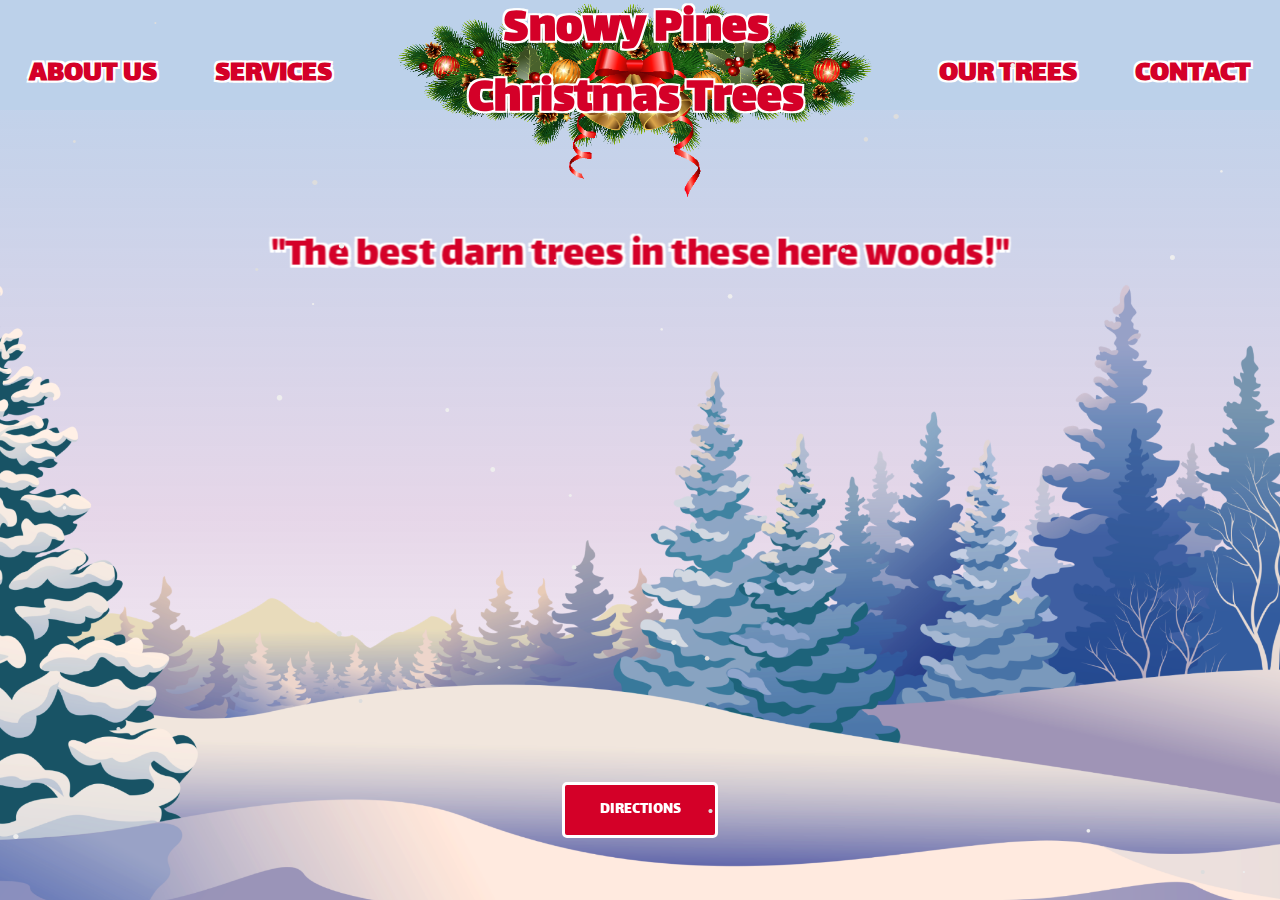
==== index.html @ d1a084b5 "Add files via upload" ====
<!doctype html>
<html class="no-js" lang="">

<head>
  <meta charset="utf-8">
  <title></title>
  <meta name="description" content="">
  <meta name="viewport" content="width=device-width, initial-scale=1">

  <meta property="og:title" content="">
  <meta property="og:type" content="">
  <meta property="og:url" content="">
  <meta property="og:image" content="">

  <link rel="manifest" href="site.webmanifest">
  <link rel="apple-touch-icon" href="icon.png">
  <!-- Place favicon.ico in the root directory -->

  <link rel="stylesheet" href="css/normalize.css">
  <link rel="stylesheet" href="css/main.css">
  <link rel="stylesheet" href="css/SnowyPinesPack.css">
  <link rel="stylesheet" href="css/slideshow.css">
  <link rel="stylesheet" href="css/index.css">

  <link rel="preconnect" href="https://fonts.googleapis.com">
  <link rel="preconnect" href="https://fonts.gstatic.com" crossorigin>
  <link href="https://fonts.googleapis.com/css2?family=Lalezar&display=swap" rel="stylesheet">

  <meta name="theme-color" content="#fafafa">
</head>

<body>

  <!-- Add your site or application content here -->
  <nav class="navbar">
    <ul>
      <li><a href="#about" class="nav-link">ABOUT US</a></li>
      <li><a href="services.html" class="nav-link">SERVICES</a></li>
      <li class="logo-li">
        <img src="img/wreath.png" alt="" class="logo-img">
        <div class="main-logo-font">
          <a href="#wrapper" id="home-link">
            <p>Snowy Pines</p>
            <p>Christmas Trees</p>
          </a>
        </div>
      </li>
      <li><a href="our-trees.html" class="nav-link">OUR TREES</a></li>
      <li><a href="#contact" class="nav-link">CONTACT</a></li>

    </ul>
  </nav>

  <div class="hamburger">
    <div class="bar1" id="top-bar"></div>
    <div class="bar2" id="middle-bar"></div>
    <div class="bar3" id="bottom-bar"></div>
  </div>

  <div class="overlay" id="overlay">
    <div class="menu">
      <ul>
        <li><a href="#about">About</a></li>
        <li><a href="services.html">Services</a></li>
        <li><a href="our-trees.html">Our Trees</a></li>
        <li><a href="#contact">Contact</a></li>
      </ul>
    </div>
  </div>



  <div class="wrapper">

    <section class="landing" id="wrapper">
      <p class="slogan">"The best darn trees in these here woods!"</p>
      <div class = "landing-wrapper">
        <a href="https://www.google.com/maps/place/Snowy+Pines+Christmas+Trees/@33.7537903,-118.109161,17z/data=!3m1!4b1!4m6!3m5!1s0x80dd2fde0b01b111:0x5b769ed20d5f67c!8m2!3d33.7537859!4d-118.1065861!16s%2Fg%2F11f_yydw5l?entry=ttu" class="direction-link" target="_blank"> <p>DIRECTIONS</p></a>
        <img src="img/background.png" class="landing-background" alt="">
      </div>
    </section>
    <section class="about" id="about">
      <div class="about-divider"></div>

      <h2 class="about-header">About Us</h2>
      <p class="about-description">With over five decades of serving Long Beach, we provide a diverse selection of ethically sourced Christmas trees for your holiday delight. Our mission is to bring beautiful Christmas trees from the forest to your home.</p>

      <div class="about-container">
        <h2 class="gallery-title">Gallery</h2>

        <div class="carousel" data-carousel>
          <button class="carousel-button prev" data-carousel-button="prev">&#8678;</button>
          <button class="carousel-button next" data-carousel-button="next">&#8680;</button>
          <ul data-slides>
            <li class="slide" data-active>
              <img src="img/people.jpeg" alt="image of customers entering snowy pines">
            </li>
            <li class="slide">
              <img src="img/flock.jpg" alt="image of flocked trees">
            </li>
            <li class="slide">
              <img src="img/transaction.jpg" alt="image of a customer shopping">
            </li>
            <li class="slide">
              <img src="img/trees1.jpg" alt="image of trees">
            </li>
            <li class="slide">
              <img src="img/snowman.jpg" alt="image of snowman made of wood">
            </li>
            <li class="slide">
              <img src="img/trees-tied.jpg" alt="image of many tied up trees">
            </li>
            <li class="slide">
              <img src="img/more-trees.jpg" alt="image of trees">
            </li>
          </ul>
        </div>


        <div class="card-grid">
          <div class="card float">
            <h3 class="card-header">Family Operated</h3>
            <p class="card-content">For 50 years, our family has been honored to be part of Southern California's holiday celebrations. As we mark this milestone, join us in choosing a tree that captures the enduring spirit and quality we've offered for generations.</p>
          </div>
          <div class="card float">
            <h3 class="card-header">Ethically Sourced</h3>
            <p class="card-content">Join us in celebrating the holidays sustainably. Our Christmas tree lot is committed to environmental responsibility, planting two new trees for every one harvested</p>
          </div>
          <div class="card float">
            <h3 class="card-header">Our Trees</h3>
            <p class="card-content">We pride ourselves in ensuring your tree’s freshness from farm to home. Unlike competitors, our Christmas trees are placed in a UV protectant tent, showered on schedule by a charcoal filtered sprinkler system. We keep our trees from burning in the sun and from molding in the tent — meaning for a longer lasting, fresher tree.</p>
            <a href="our-trees.html" class="card-link">
              <p>Learn more about our trees!</p>
            </a>
          </div>
          <div class="card float">
            <h3 class="card-header">Other Products</h3>
            <p class="card-content">Discover a world of holiday charm with our other products! — from wreaths to playful snowmen and reindeers. Each piece, crafted from real materials cut from the very trees on our lot! They will perfectly complement our signature trees, creating a festive symphony in your home.</p>
            <a href="other-products.html" class="card-link">
              <p>Check out our other products!</p>
            </a>
          </div>
        </div>

        <hr>

        <div class="hours">
          <h3>Operating Hours</h3>
          <p>Monday-Sunday</p>
          <p class="time" id="contact">10:00AM - 9:00PM</p>
          <img src="img/santa.png" class="santa" alt="" id="santa">
        </div>

      </div>




<!--      <?php-->
<!--        if(!empty($_POST["send"])) {-->
<!--          $userName = $_POST["user_name"];-->
<!--          $userEmail = $_POST["user_email"];-->
<!--          $userMessage = $_POST["message"];-->
<!--          $toEmail = "admin@paspumpkinpatch.com";-->

<!--          $mailHeaders = "Name: " . $userName .-->
<!--          "\r\n Email: ". $userEmail  .-->
<!--          "\r\n Phone: ". $userPhone  .-->
<!--          "\r\n Message: " . $userMessage . "\r\n";-->

<!--          if(mail($toEmail, $userName, $mailHeaders)) {-->
<!--              $message = "Your message was received successfully.";-->
<!--          }-->
<!--        }-->
<!--      ?>-->


      <div class="contact-container float">
        <h3>Contact Us</h3>
        <p>We'd love to hear from you!</p>

        <form id="contact-form" onsubmit="submitForm(); return false;">
          <label for="user_name">Subject</label>
          <input type="text"
          id ="user_name"
          name = "subject"
          placeholder="Subject"
          required
          >

          <label for="user_email">Email</label>
          <input type="email"
          id="user_email"
          name="email"
          placeholder="example@gmail.com"
          required
          >

          <label for="message">Message</label>
          <textarea
                 name="body"
                 id="message"
                 placeholder="Your message here"
                 required
          ></textarea>

          <input type="submit" name="send" value="Send" class="submit-btn">

        </form>
      </div>

      <footer>
        <img src="img/floor-snow.png" alt="footer-snow" class="floor-snow">
        <div class="footer-content">
          <div class="footer-info">
            <div class="footer-card">
              <h4>Address</h4>
              <p>6701 CA-1,</p>
              <p>Long Beach, CA 90803</p>
            </div>
            <div class="footer-card">
              <h4>Contact</h4>
              <p>(562) 912 - 0781</p>
            </div>
            <div class="footer-card">
              <h4>Hours</h4>
              <p class="footer-days"></p>
              <p>10:00AM-9:00PM</p>
            </div>
          </div>
          <div class="copyright">
            <hr>
            <p>© Copyright 2023 Snowy Pines Christmas Trees</p>
            <p class="designed">Designed and Created by Jake Leue</p>
          </div>
        </div>

      </footer>
    </section>

  </div>


  <script src="js/snow.js"></script>
  <script src="js/vendor/modernizr-3.11.2.min.js"></script>
  <script src="js/plugins.js"></script>
  <script src="js/main.js"></script>

  <!-- Google Analytics: change UA-XXXXX-Y to be your site's ID. -->
  <script>
    window.ga = function () { ga.q.push(arguments) }; ga.q = []; ga.l = +new Date;
    ga('create', 'UA-XXXXX-Y', 'auto'); ga('set', 'anonymizeIp', true); ga('set', 'transport', 'beacon'); ga('send', 'pageview')
  </script>
  <script src="https://www.google-analytics.com/analytics.js" async></script>
</body>

</html>
---- css/main.css ----
/*! HTML5 Boilerplate v8.0.0 | MIT License | https://html5boilerplate.com/ */

/* main.css 2.1.0 | MIT License | https://github.com/h5bp/main.css#readme */
/*
 * What follows is the result of much research on cross-browser styling.
 * Credit left inline and big thanks to Nicolas Gallagher, Jonathan Neal,
 * Kroc Camen, and the H5BP dev community and team.
 */

/* ==========================================================================
   Base styles: opinionated defaults
   ========================================================================== */

html {
  color: #222;
  font-size: 1em;
  line-height: 1.4;
}

/*
 * Remove text-shadow in selection highlight:
 * https://twitter.com/miketaylr/status/12228805301
 *
 * Vendor-prefixed and regular ::selection selectors cannot be combined:
 * https://stackoverflow.com/a/16982510/7133471
 *
 * Customize the background color to match your design.
 */

::-moz-selection {
  background: #b3d4fc;
  text-shadow: none;
}

::selection {
  background: #b3d4fc;
  text-shadow: none;
}

/*
 * A better looking default horizontal rule
 */

hr {
  display: block;
  height: 1px;
  border: 0;
  border-top: 1px solid #ccc;
  margin: 1em 0;
  padding: 0;
}

/*
 * Remove the gap between audio, canvas, iframes,
 * images, videos and the bottom of their containers:
 * https://github.com/h5bp/html5-boilerplate/issues/440
 */

audio,
canvas,
iframe,
img,
svg,
video {
  vertical-align: middle;
}

/*
 * Remove default fieldset styles.
 */

fieldset {
  border: 0;
  margin: 0;
  padding: 0;
}

/*
 * Allow only vertical resizing of textareas.
 */

textarea {
  resize: vertical;
}

/* ==========================================================================
   Author's custom styles
   ========================================================================== */

/* ==========================================================================
   Helper classes
   ========================================================================== */

/*
 * Hide visually and from screen readers
 */

.hidden,
[hidden] {
  display: none !important;
}

/*
 * Hide only visually, but have it available for screen readers:
 * https://snook.ca/archives/html_and_css/hiding-content-for-accessibility
 *
 * 1. For long content, line feeds are not interpreted as spaces and small width
 *    causes content to wrap 1 word per line:
 *    https://medium.com/@jessebeach/beware-smushed-off-screen-accessible-text-5952a4c2cbfe
 */

.sr-only {
  border: 0;
  clip: rect(0, 0, 0, 0);
  height: 1px;
  margin: -1px;
  overflow: hidden;
  padding: 0;
  position: absolute;
  white-space: nowrap;
  width: 1px;
  /* 1 */
}

/*
 * Extends the .sr-only class to allow the element
 * to be focusable when navigated to via the keyboard:
 * https://www.drupal.org/node/897638
 */

.sr-only.focusable:active,
.sr-only.focusable:focus {
  clip: auto;
  height: auto;
  margin: 0;
  overflow: visible;
  position: static;
  white-space: inherit;
  width: auto;
}

/*
 * Hide visually and from screen readers, but maintain layout
 */

.invisible {
  visibility: hidden;
}

/*
 * Clearfix: contain floats
 *
 * For modern browsers
 * 1. The space content is one way to avoid an Opera bug when the
 *    `contenteditable` attribute is included anywhere else in the document.
 *    Otherwise it causes space to appear at the top and bottom of elements
 *    that receive the `clearfix` class.
 * 2. The use of `table` rather than `block` is only necessary if using
 *    `:before` to contain the top-margins of child elements.
 */

.clearfix::before,
.clearfix::after {
  content: " ";
  display: table;
}

.clearfix::after {
  clear: both;
}

/* ==========================================================================
   EXAMPLE Media Queries for Responsive Design.
   These examples override the primary ('mobile first') styles.
   Modify as content requires.
   ========================================================================== */

@media only screen and (min-width: 35em) {
  /* Style adjustments for viewports that meet the condition */
}

@media print,
  (-webkit-min-device-pixel-ratio: 1.25),
  (min-resolution: 1.25dppx),
  (min-resolution: 120dpi) {
  /* Style adjustments for high resolution devices */
}

/* ==========================================================================
   Print styles.
   Inlined to avoid the additional HTTP request:
   https://www.phpied.com/delay-loading-your-print-css/
   ========================================================================== */

@media print {
  *,
  *::before,
  *::after {
    background: #fff !important;
    color: #000 !important;
    /* Black prints faster */
    box-shadow: none !important;
    text-shadow: none !important;
  }

  a,
  a:visited {
    text-decoration: underline;
  }

  a[href]::after {
    content: " (" attr(href) ")";
  }

  abbr[title]::after {
    content: " (" attr(title) ")";
  }

  /*
   * Don't show links that are fragment identifiers,
   * or use the `javascript:` pseudo protocol
   */
  a[href^="#"]::after,
  a[href^="javascript:"]::after {
    content: "";
  }

  pre {
    white-space: pre-wrap !important;
  }

  pre,
  blockquote {
    border: 1px solid #999;
    page-break-inside: avoid;
  }

  /*
   * Printing Tables:
   * https://web.archive.org/web/20180815150934/http://css-discuss.incutio.com/wiki/Printing_Tables
   */
  thead {
    display: table-header-group;
  }

  tr,
  img {
    page-break-inside: avoid;
  }

  p,
  h2,
  h3 {
    orphans: 3;
    widows: 3;
  }

  h2,
  h3 {
    page-break-after: avoid;
  }
}
---- css/SnowyPinesPack.css ----
/**
 * @license
 * MyFonts Webfont Build ID 3867246, 2020-12-16T11:57:38-0500
 * 
 * The fonts listed in this notice are subject to the End User License
 * Agreement(s) entered into by the website owner. All other parties are 
 * explicitly restricted from using the Licensed Webfonts(s).
 * 
 * You may obtain a valid license at the URLs below.
 * 
 * Webfont: Snow Freeze Sparkle by Putracetol
 * URL: https://www.myfonts.com/collections/snow-freeze-font-putracetol
 * Copyright: Copyright © 2023 Monotype Imaging Inc. All rights reserved.
 *
 * Webfont: Snow Freeze Snow by Putracetol
 * URL: https://www.myfonts.com/collections/snow-freeze-font-putracetol
 * Copyright: Copyright © 2023 Monotype Imaging Inc. All rights reserved.
 *
 * Webfont: Snow Freeze Frozen Ice by Putracetol
 * URL: https://www.myfonts.com/collections/snow-freeze-font-putracetol
 * Copyright: Copyright © 2023 Monotype Imaging Inc. All rights reserved.
 *
 * Webfont: Snow Freeze Snowman by Putracetol
 * URL: https://www.myfonts.com/collections/snow-freeze-font-putracetol
 * Copyright: Copyright © 2023 Monotype Imaging Inc. All rights reserved.
 *
 * Webfont: Snow Freeze Snow Pile by Putracetol
 * URL: https://www.myfonts.com/collections/snow-freeze-font-putracetol
 * Copyright: Copyright © 2023 Monotype Imaging Inc. All rights reserved.
 *
 * Webfont: Snow Freeze Melt Ice by Putracetol
 * URL: https://www.myfonts.com/collections/snow-freeze-font-putracetol
 * Copyright: Copyright © 2023 Monotype Imaging Inc. All rights reserved.
 *
 * Webfont: Snow Freeze Hat by Putracetol
 * URL: https://www.myfonts.com/collections/snow-freeze-font-putracetol
 * Copyright: Copyright © 2023 Monotype Imaging Inc. All rights reserved.
 *
 * Webfont: Snow Freeze Regular by Putracetol
 * URL: https://www.myfonts.com/collections/snow-freeze-font-putracetol
 * Copyright: Copyright © 2023 Monotype Imaging Inc. All rights reserved.
 * 
 * © 2023 MyFonts Inc. */


  
@font-face {
  font-family: "SnowFreezeSnow";
  src: url('webFonts/SnowFreezeSnow/font.woff2') format('woff2'), url('webFonts/SnowFreezeSnow/font.woff') format('woff');
}
@font-face {
  font-family: "SnowFreezeSnowPile";
  src: url('webFonts/SnowFreezeSnowPile/font.woff2') format('woff2'), url('webFonts/SnowFreezeSnowPile/font.woff') format('woff');
}
@font-face {
  font-family: "SnowFreezeSnowman";
  src: url('webFonts/SnowFreezeSnowman/font.woff2') format('woff2'), url('webFonts/SnowFreezeSnowman/font.woff') format('woff');
}
@font-face {
  font-family: "SnowFreezeMeltIce";
  src: url('webFonts/SnowFreezeMeltIce/font.woff2') format('woff2'), url('webFonts/SnowFreezeMeltIce/font.woff') format('woff');
}
@font-face {
  font-family: "SnowFreezeFrozenIce";
  src: url('webFonts/SnowFreezeFrozenIce/font.woff2') format('woff2'), url('webFonts/SnowFreezeFrozenIce/font.woff') format('woff');
}
@font-face {
  font-family: "SnowFreezeSparkle";
  src: url('webFonts/SnowFreezeSparkle/font.woff2') format('woff2'), url('webFonts/SnowFreezeSparkle/font.woff') format('woff');
}
@font-face {
  font-family: "SnowFreezeRegular";
  src: url('webFonts/SnowFreezeRegular/font.woff2') format('woff2'), url('webFonts/SnowFreezeRegular/font.woff') format('woff');
}
@font-face {
  font-family: "SnowFreezeHat";
  src: url('webFonts/SnowFreezeHat/font.woff2') format('woff2'), url('webFonts/SnowFreezeHat/font.woff') format('woff');
}
---- css/slideshow.css ----
.carousel {
  width: 90%;
  height: 500px;
  position: relative;
  margin: 0 auto;
  top: 30px;
  max-width: 1000px;
}

.carousel > ul {
  margin: 0;
  padding: 0;
  list-style: none;
}

.slide {
  position: absolute;
  inset: 0;
  opacity: 0;
  transition: 200ms opacity ease-in-out;
  transition-delay: 200ms;
}

.slide > img {
  display: block;
  width: 100%;
  height: 100%;
  object-fit: cover;
  object-position: 50% 40%;
  border-radius: 40px;


}

.slide[data-active] {
  opacity: 1;
  z-index: 1;
  transition-delay: 0ms;
}

.carousel-button {
  position: absolute;
  z-index: 2;
  background: none;
  font-size: 2rem;
  top: 50%;
  transform: translateY(-50%);
  color: rgba(255, 255, 255);
  cursor: pointer;
  border-radius: .25rem;
  padding: .75rem .5rem 0 .5rem;
  background: rgba(0, 0, 0, .5);
  border: 1px solid white;
  transition: transform 0.25s;
}

.carousel-button:hover {
  transform: translateY(-55%);
}

.carousel-button:active {
  transform: translateY(-50%);
}

.carousel-button:hover,
.carousel-button:focus {
  color: white;
  background-color: rgba(0, 0, 0, .75);

}

.carousel-button:focus {
  outline: 1px solid black;
}

.carousel-button.prev {
  left: 1rem;
}

.carousel-button.next {
  right: 1rem;
}
---- css/index.css ----
:root {
  --red-color: #D40028;


}

/* mobile nav menu */
.overlay {
  position: fixed;
  top: 0;
  left: 0;
  width: 100%;
  height: 100%;
  background-color: rgba(0, 0, 0, 0.90); /* Dark overlay color */
  display: none;
  align-items: center;
  justify-content: center;
  transition: background-color 1s;
  z-index: 2;
}

.menu {
  width: 100%;
  height: 100%;
}

.overlay .menu ul {
  padding: 0;
  list-style: none;
  position: relative;
  top: 0;
  left: 0;
  width: 100%;
  height: 100%;
  display: flex;
  justify-content: center;
  flex-direction: column;
  align-items: center;
  /*top: -30px;*/
  user-select: none;
}

.overlay .menu ul li {
  margin: 5vh 0;
}

.overlay .menu ul li a{
  text-decoration: none;
  color: var(--red-color);
  font-family: SnowFreezeRegular, serif;
  font-size: 40px;
  letter-spacing: 3px;

  text-shadow:
    -1px -1px 0 white, /* Top-left */
    1px -1px 0 white, /* Top-right */
    -1px  1px 0 white, /* Bottom-left */
    1px  1px 0 white; /* Bottom-right */

  transition: color 0.5s;

}

.overlay .menu ul li a:hover{
  color: #00A140;
}


.activateOverlay {
  display: block;
  /*background-color: rgba(0, 0, 0, 0.9); !* Dark overlay color *!*/
  animation: overlay 1s;
  animation-fill-mode: forwards;
}

.hamburger {
  position: fixed;
  display: none;
  height: 50px;
  width: 50px;
  flex-direction: column;
  justify-content: center;
  align-items: center;
  margin: 0;
  top: 16px;
  z-index: 3;
}

.hamburger:hover {
  cursor: pointer;
}

.hamburger .bar1, .bar2, .bar3 {
  background-color: #222222;
  height: 4px;
  width: 36px;
  margin: 5px;
  border-radius: 10px;
}

.animateBar1 {
  animation: top-bar 0.5s;
  animation-fill-mode: forwards;
}

.animateBar2 {
  animation: middle-bar 0.5s;
  animation-fill-mode: forwards;
}

.animateBar3 {
  animation: bottom-bar 0.5s;
  animation-fill-mode: forwards;
}

@keyframes middle-bar {
  from {
    transform: scaleX(1);
    opacity: 1;
  }

  to {
    transform: scaleX(0);
    opacity: 0;
  }
}

@keyframes bottom-bar {
  from {
    transform: rotate(0);
  }
  to {
    transform: rotate(-45deg) translate(5px, -9px);
    background-color: white;
  }
}

@keyframes top-bar {
  from {
    transform: rotate(0);
  }
  to {
    transform: rotate(45deg)  translate(4px, 8px);
    background-color: white;
  }
}

@keyframes overlay {
  from {
    opacity: 0;
  }

  to {
    opacity: 1;
  }
}


.navbar {
  position: fixed;
  width: 100%;
  background: #BCD1EA;
  color: #fff;
  z-index: 2;
  top: 0;
}

.navbar ul {
  position: relative;
  list-style: none;
  padding: 0;
  margin: 0;
  display: flex;
  justify-content: space-around;
  align-items: center;
  font-family: Lalezar, serif;
  font-weight: normal;
  height: 110px;
  width: 100%;
}

.navbar li {
  margin: 0 15px; /* Adjust the spacing as needed */
}

.navbar a {
  position: relative;
  display: inline-block;
  text-decoration: none;
  font-weight: bold;
  color: var(--red-color);
  /*-webkit-text-stroke: .01em white;*/
  text-shadow:
    -2px -2px 0 white, /* Top-left */
    2px -2px 0 white, /* Top-right */
    -2px  2px 0 white, /* Bottom-left */
    2px  2px 0 white; /* Bottom-right */

  font-size: 30px;
  transform: translateY(0);
  transition: color 0.3s, transform 0.2s;
  white-space: nowrap;
}

.logo-li a p {
  margin: 0;
  font-size: 50px;
}

.navbar .main-logo-font {
  margin: 0;
  position: relative;
}


.navbar .logo-li  {
  position: relative;
  width: 490px;
  height: 200px;
  display: flex;
  flex-direction: column;
  align-items: center;
  text-align: center;
  justify-content: center;
  top: 10px;

}


.navbar .logo-li a:hover {
  color: #A2001D;
}

.navbar .logo-li .logo-img {
  position: absolute;
  top: 35px;
  left: 0;
  width: 100%;
  height: 100%;
}

.nav-link {
  position: relative;
  top: 20px;
}

.nav-link:hover {
  text-decoration: none;
  color: #A2001D;
  transform: translateY(-3px);
}

.wrapper {
  height: 100vh;
  background: linear-gradient(180deg, rgba(124, 169, 217, 0.54) 0%, rgba(198, 163, 204, 0.44) 57.29%, rgba(255, 255, 255, 0.30) 100%);
  overflow-y: auto;
  overflow-x: hidden;
  perspective: 10px;
}

.landing {
  position: relative;
  /*margin-top: 0;*/
  height: 100%;
  display: flex;
  flex-direction: column;
  justify-content: center;
  align-items: center;
  transform-style: preserve-3d;
  z-index: -1;
}



.landing p {
  color: var(--red-color);
  /*-webkit-text-stroke: .01em white;*/
  text-shadow:
    -2px -2px 0 white, /* Top-left */
    2px -2px 0 white, /* Top-right */
    -2px  2px 0 white, /* Bottom-left */
    2px  2px 0 white; /* Bottom-right */
  font-family: Lalezar, serif;
  font-weight: normal;
  margin: 0;
}

.landing .slogan {
  position: absolute;
  font-size: 32px;
  top: -150px;
  z-index: -1;
  text-align: center;
  transform: translateZ(-20px) scale(4);
  user-select: none;
}

.landing .landing-background {
  position: absolute;
  bottom: 0;
  left: 0;
  height: 800px;
  width: 100%;
  z-index: 0;
  object-fit: cover;
  pointer-events: none;
}



.landing .direction-link p {
  color: white;
  text-shadow: none;
  user-select: none;
}

.landing .direction-link{
  position: relative;
  width: 150px;
  height: 50px;
  background-color: var(--red-color);
  text-align: center;
  display: flex;
  justify-content: center;
  align-items: center;
  text-decoration: none;
  bottom: -40vh;
  z-index: 1;
  border: 3px solid white;
  border-radius: 5px;
  /*transform: translateZ(-10px) scale(1.5);*/
  transition: transform 0.25s;
}

.landing .direction-link:hover {
  cursor: pointer;
  transform: translateY(-5px);
}

.about {
  /*height: 1000px;*/
  background-color: #FFEADF;
  font-family: Lalezar, serif;
  /*padding-bottom: 30px;*/
}

.about .about-divider {
  margin: 0;
  height: 75px;
  padding-top: 20px;
  background-color: #9A94B8;
  /*padding-top: 30px;*/
  display: block;
  box-sizing: border-box;
}


.about .about-header {
  text-align: center;
  margin-top: 70px;
  font-size: 2.5rem;
  margin-bottom: 20px;

  color: var(--red-color);
  /*-webkit-text-stroke: .01em white;*/
  text-shadow:
    -2px -2px 0 white, /* Top-left */
    2px -2px 0 white, /* Top-right */
    -2px  2px 0 white, /* Bottom-left */
    2px  2px 0 white; /* Bottom-right */
  font-family: Lalezar, serif;
}

.santa {
  position: absolute;
  width: 150px;
  height: 150px;
  right: 10px;
  bottom: 35px;
}

.gallery-title {
  position: relative;
  color: var(--red-color);
  text-align: center;
  font-size: 32px;
  top: 30px;
}

.about .about-description{
  color: #1B1212;
  width: 50%;
  text-align: center;
  margin: 0 auto;
  font-size: 1.125rem;
  line-height: 130%;
  letter-spacing: 0.9px;
  /*line-height: 130%;*/
}

.about .about-container {
  position: relative;
  width: 80%;
  /*height: 500px;*/
  margin: 50px auto;
  border-radius: 40px;
  background-color: #F5F5F5;

}
.card {
  /*width: 450px;*/
  height: 300px;
  border: solid #2E2E2E 1px;
  border-radius: 30px;
  display: flex;
  flex-direction: column;
  /*justify-content: center;*/
  align-items: center;
  padding: 25px;
  box-sizing: border-box;
  background: var(--red-color);
  margin: 30px 20px;
  justify-content: center;
}

.card-link {
  position: relative;
  display: flex;
  justify-content: center;
  align-items: center;
  font-size: 18px;
  border: 1px solid #2E2E2E;
  height: 50px;
  width: 250px;
  border-radius: 25px;
  background: #00A140;
  text-decoration: none;
  color: white;
  top: 10px;
  transition: transform 0.1s;
}

.card-link:hover {
  transform: translateY(-3px);
}


.card .card-header {
  margin-top: 0;
  margin-bottom: 15px;
  color: white;
  letter-spacing: .125rem;
  font-size: 30px;
  text-align: center;
}
.card .card-content {
  margin-top: 0;
  text-align: center;
  color: white;
  letter-spacing: 0.05rem;
}

.card-grid {
  position: relative;
  display: grid;
  grid-template-columns: 50% 50%;
  grid-template-rows: 45% 45%;
  width: 85%;
  height: 90%;
  justify-content: space-evenly;
  justify-items: center;
  margin: 40px auto;
  top: 50px;
}

.about-container hr {
  width: 85%;
  border: none;
  margin: 0 auto;
  height: 2px;
  background-color: #2E2E2E;
}

.hours {
  position: relative;
  margin: 40px auto 0;
  display: flex;
  flex-direction: column;
  /*border: 1px solid black;*/
  /*width: 30%;*/
  justify-content: start;
  align-items: center;
  padding-bottom: 60px;
}

.hours h3 {
  color: var(--red-color);
  margin-top: 0;
  margin-bottom: 10px;
  font-size: 30px;
}

.hours p {
  margin: 0;
  font-size: 20px;
  color: #2E2E2E;
}
.hours .time {
  font-size: 14px;
}

.contact-container {
  width: 70%;
  /*height: 300px;*/
  background: #F5F5F5;
  border-radius: 40px;
  padding-bottom: 60px;
  margin: 0 auto 60px;
}


/*contact form*/

.contact-container h3 {
  position: relative;
  color: var(--red-color);
  text-align: center;
  padding-top: 32px;
  margin-bottom: 0;
  font-size: 32px;
}

.contact-container p {
  text-align: center;
  margin: 8px 0 16px 0;
  font-size: 1.125rem;
}

#contact-form {
  width: 80%;
  max-width: 1000px;
  margin: 0 auto;
  padding: 20px;
  background-color: #f4f4f4;
  border: 1px solid #ddd;
  border-radius: 5px;
}

label {
  display: block;
  margin-bottom: 5px;
  font-weight: bold;
}

input[type="text"],
input[type="email"],
.success,
textarea {
  width: 95%;
  padding: 10px;
  margin-bottom: 10px;
  border: 1px solid #ccc;
  border-radius: 5px;
  font-size: 16px;
  letter-spacing: .025em;
}

textarea {
  height: 150px;
}

.submit-btn {
  background-color: var(--red-color);
  color: #fff;
  padding: 10px 20px;
  border: none;
  border-radius: 5px;
  font-size: 16px;
  cursor: pointer;
}

.submit-btn:hover {
  background-color: #00A140;
}

.success {
  background-color: #00A140;
  text-align: center;
  margin-top: 30px;
  color: white;
}


.floor-snow {
  position: relative;
  width: 101vw;
  height: 150px;
  left: -2px;
  bottom: -1px;
  margin-bottom: 0;
  box-sizing: border-box;
}

.footer-content {
  margin: 0;
  background: #85afc8;
  padding-bottom: 20px;
}

.footer-info {
  display: flex;
  margin: 0 auto;
  padding-top: 30px;
  width: 80%;
  justify-content: space-around;
}

.footer-card {
  display: flex;
  flex-direction: column;
  align-items: center;
  text-align: center;
}

.footer-card h4, p {
  margin: 0;
}

.footer-card p {
  color: white;
}

.footer-card h4 {
  color: var(--red-color);
  font-size: 30px;
  text-shadow:
    -1px -1px 0 white, /* Top-left */
    1px -1px 0 white, /* Top-right */
    -1px  1px 0 white, /* Bottom-left */
    1px  1px 0 white; /* Bottom-right */
}

footer hr {
  width: 50%;
  height: 1px;
  background: white;
  margin: 30px auto 40px;
}

footer p {
  color: white;
  text-align: center;
  margin: 0;
}

.designed {
  font-size: 12px;
}

/*contact form*/

.float.show {
  animation: enter-animation 0.8s 1;
}

@keyframes enter-animation {
  0% {
    transform: translateY(100px);
    opacity: 0;
  }
  100% {
    transform: translateY(0);
    opacity: 1;
  }
}



/* Styles for screens with a maximum width of 767px (typically for mobile devices) */
@media (max-width: 767px) {
  /* Add your CSS rules for mobile screens here */


  .footer-card h4 {
    color: var(--red-color);
    font-size: 20px;
  }

  .footer-card p {
    font-size: 12px;
  }

  .contact-container {
    width: 80%;
  }

  .santa {
    right: -15px;
  }

  .about .about-description {
    width: 80%;
  }

  .about .about-container {
    width: 90%;
  }

  .card-grid{
    grid-template-columns: 1fr;
    grid-template-rows: repeat(4, 24%);
  }

  .about-container .carousel {
    height: 300px;
  }

  .navbar .nav-link {
    display: none;
    margin: 0;
  }

  .navbar li {
    margin: 0;
  }

  .hamburger {
    display: block;
  }

  .landing .slogan {
    font-size: 16px;
    text-shadow:
      -1px -1px 0 white, /* Top-left */
      1px -1px 0 white, /* Top-right */
      -1px  1px 0 white, /* Bottom-left */
      1px  1px 0 white; /* Bottom-right */
  }

  .navbar .logo-li .logo-img {
    top: 25px;
  }

  .navbar .logo-li  {
    width: 300px;
    height: 150px;
    display: flex;
    top: 20px;
    margin: 0 auto;
    /*left: 20px;*/
  }

  .logo-li a p {
    margin: 0;
    font-size: 30px;
    text-shadow:
      -1px -1px 0 white, /* Top-left */
      1px -1px 0 white, /* Top-right */
      -1px  1px 0 white, /* Bottom-left */
      1px  1px 0 white; /* Bottom-right */
  }

  .navbar ul {
    height: 60px;
    justify-content: space-between;
  }

  .hamburger {
    /*margin-left: auto;*/
    right: 10px;
  }


}

/* Styles for screens with a minimum width of 768px and a maximum width of 991px (typically for tablets) */
@media (min-width: 768px) and (max-width: 991px) {
  /*.navbar .logo-li {*/
  /*  display: none;*/
  /*}*/

  .about .about-description {
    width: 70%;
  }

  .card-grid{
    grid-template-columns: 1fr;
    grid-template-rows: repeat(4, 24%);
  }


  .navbar a {
    font-size: 20px;
    text-shadow:
      -1px -1px 0 white, /* Top-left */
      1px -1px 0 white, /* Top-right */
      -1px  1px 0 white, /* Bottom-left */
      1px  1px 0 white; /* Bottom-right */
  }

  .navbar .logo-li  {
    width: 300px;
    height: 150px;
    top: 15px;
  }

  .logo-li a p {
    margin: 0;
    font-size: 30px;
    text-shadow:
      -1px -1px 0 white, /* Top-left */
      1px -1px 0 white, /* Top-right */
      -1px  1px 0 white, /* Bottom-left */
      1px  1px 0 white; /* Bottom-right */
  }

  .landing .slogan {
    font-size: 24px;
    text-shadow:
      -1px -1px 0 white, /* Top-left */
      1px -1px 0 white, /* Top-right */
      -1px  1px 0 white, /* Bottom-left */
      1px  1px 0 white; /* Bottom-right */
  }

  .navbar ul {
    height: 80px;
  }

  .navbar .logo-li .logo-img {
    top: 25px;
  }

  /* Add your CSS rules for tablet screens here */

}

/* Styles for screens with a minimum width of 992px and a maximum width of 1199px (typically for larger tablets and small desktops) */
@media (min-width: 992px) and (max-width: 1199px) {
  /* Add your CSS rules for larger tablets and small desktop screens here */
}
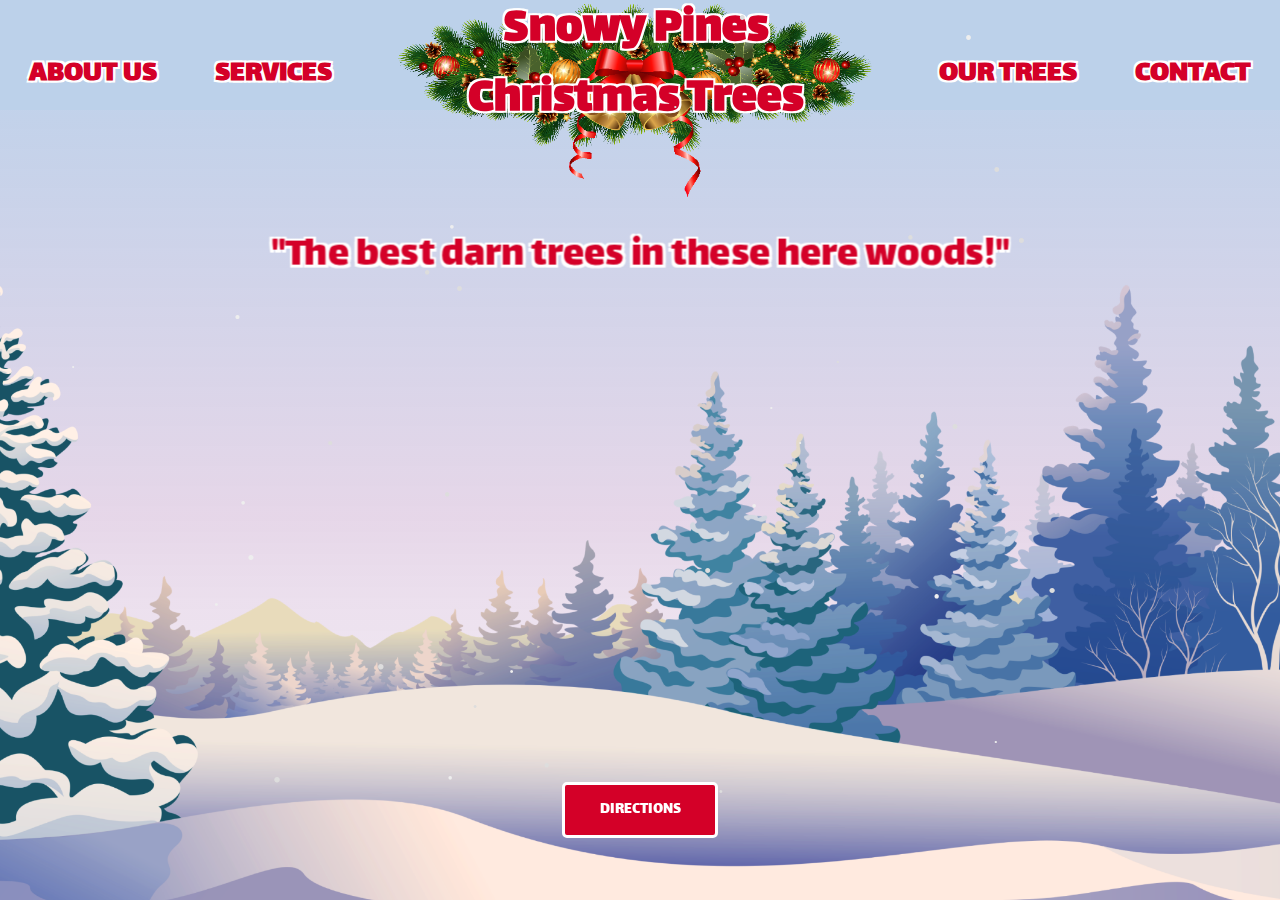
==== commit 93289294: "Update index.html" ====
--- a/index.html
+++ b/index.html
@@ -16,6 +16,7 @@
   <link rel="apple-touch-icon" href="icon.png">
   <!-- Place favicon.ico in the root directory -->
 
+  <link rel="stylesheet" href="css/no-move.css">
   <link rel="stylesheet" href="css/normalize.css">
   <link rel="stylesheet" href="css/main.css">
   <link rel="stylesheet" href="css/SnowyPinesPack.css">
@@ -128,7 +129,7 @@
           </div>
           <div class="card float">
             <h3 class="card-header">Our Trees</h3>
-            <p class="card-content">We pride ourselves in ensuring your tree’s freshness from farm to home. Unlike competitors, our Christmas trees are placed in a UV protectant tent, showered on schedule by a charcoal filtered sprinkler system. We keep our trees from burning in the sun and from molding in the tent — meaning for a longer lasting, fresher tree.</p>
+            <p class="card-content">We pride ourselves in ensuring your tree’s freshness from farm to home. Unlike competitors, our trees are placed in a UV protected tent, showered by a charcoal filtered sprinkler system. We keep our trees from burning in the sun and from molding in the tent — meaning for a longer lasting, fresher tree.</p>
             <a href="our-trees.html" class="card-link">
               <p>Learn more about our trees!</p>
             </a>
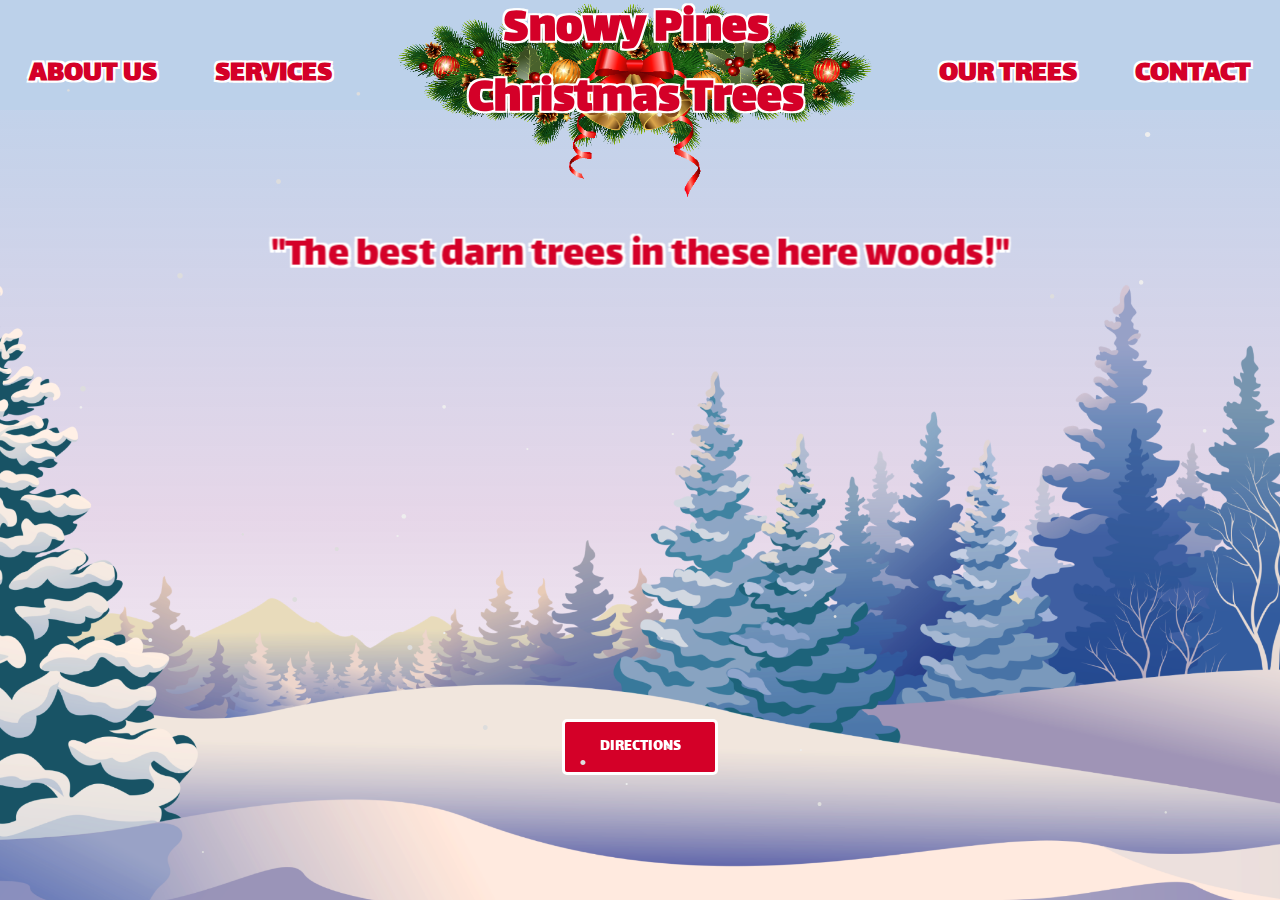
==== commit d967dae8: "new photos!" ====
--- a/index.html
+++ b/index.html
@@ -97,6 +97,9 @@
               <img src="img/people.jpeg" alt="image of customers entering snowy pines">
             </li>
             <li class="slide">
+              <img src="img/hey-there.jpeg" alt="image of trees">
+            </li>
+            <li class="slide">
               <img src="img/flock.jpg" alt="image of flocked trees">
             </li>
             <li class="slide">
@@ -113,6 +116,12 @@
             </li>
             <li class="slide">
               <img src="img/more-trees.jpg" alt="image of trees">
+            </li>
+            <li class="slide">
+              <img src="img/carrying-shoulder.jpeg" alt="image of flocked trees">
+            </li>
+            <li class="slide">
+              <img src="img/netting.jpeg" alt="image of trees">
             </li>
           </ul>
         </div>
--- a/css/no-move.css
+++ b/css/no-move.css
@@ -0,0 +1,12 @@
+html, body {
+  overflow-y: hidden; /* Disable vertical scrolling on the body */
+  margin: 0; /* Remove default margin */
+}
+
+@media (max-width: 767px) {
+  /* Add your CSS rules for mobile screens here */
+  footer .footer-content {
+    padding-bottom: 100px;
+  }
+  
+}
--- a/css/index.css
+++ b/css/index.css
@@ -2,6 +2,13 @@
   --red-color: #D40028;
 
 
+}
+
+html, body {
+  overflow-x: hidden;
+}
+body {
+  position: relative
 }
 
 /* mobile nav menu */
@@ -251,6 +258,7 @@
 }
 
 .wrapper {
+  position: relative;
   height: 100vh;
   background: linear-gradient(180deg, rgba(124, 169, 217, 0.54) 0%, rgba(198, 163, 204, 0.44) 57.29%, rgba(255, 255, 255, 0.30) 100%);
   overflow-y: auto;
@@ -324,7 +332,7 @@
   justify-content: center;
   align-items: center;
   text-decoration: none;
-  bottom: -40vh;
+  bottom: -33vh;
   z-index: 1;
   border: 3px solid white;
   border-radius: 5px;
@@ -617,6 +625,7 @@
 
 .footer-card {
   display: flex;
+  width: 25%;
   flex-direction: column;
   align-items: center;
   text-align: center;
@@ -680,6 +689,13 @@
 @media (max-width: 767px) {
   /* Add your CSS rules for mobile screens here */
 
+  .footer-info {
+    width: 100%;
+  }
+
+  .card-content {
+    font-size: 14px;
+  }
 
   .footer-card h4 {
     color: var(--red-color);
@@ -695,7 +711,10 @@
   }
 
   .santa {
-    right: -15px;
+    right: 0;
+    bottom: 15px;
+    width: 100px;
+    height: 100px;
   }
 
   .about .about-description {
@@ -779,6 +798,7 @@
   /*  display: none;*/
   /*}*/
 
+
   .about .about-description {
     width: 70%;
   }
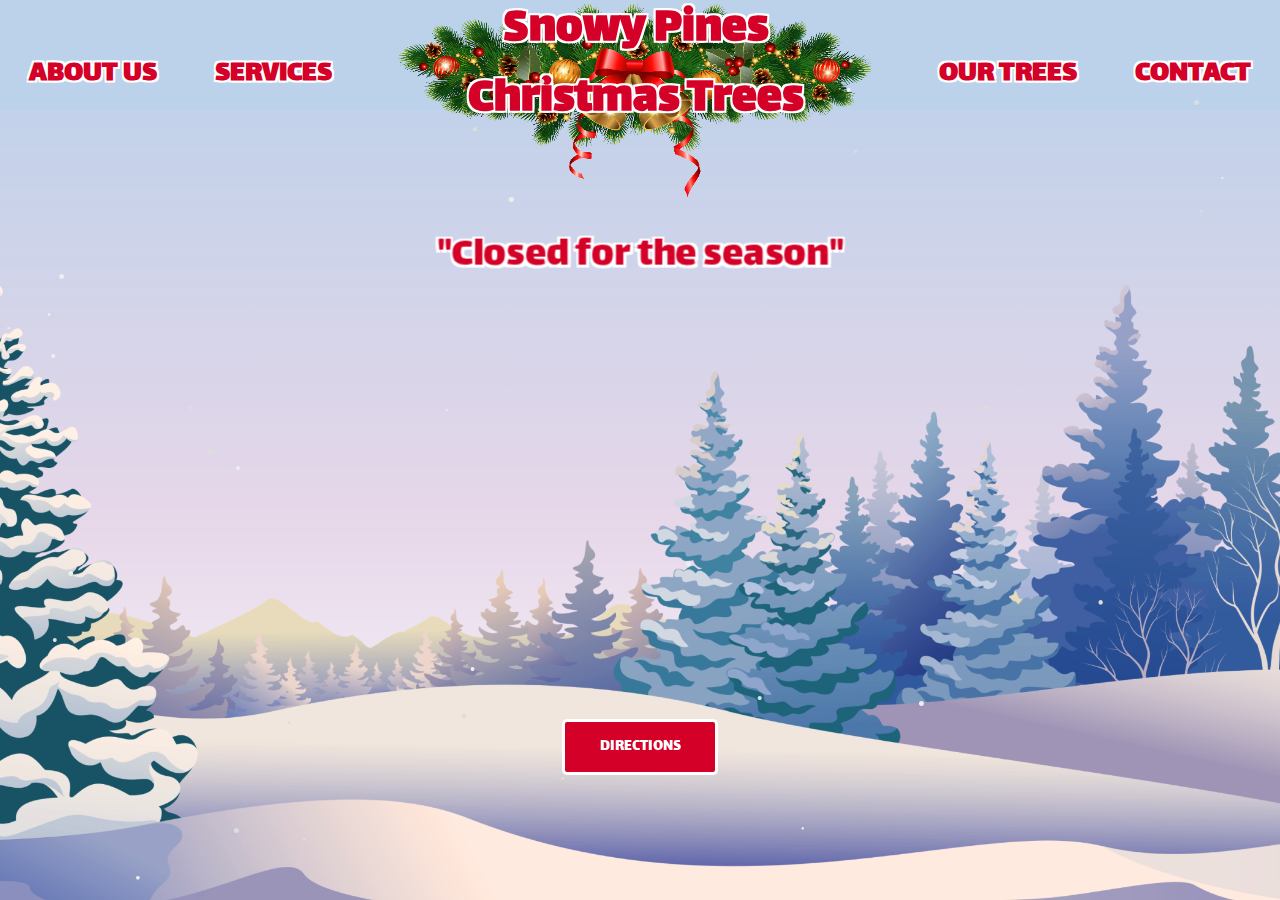
==== commit 79405170: "closed for the season" ====
--- a/index.html
+++ b/index.html
@@ -74,7 +74,7 @@
   <div class="wrapper">
 
     <section class="landing" id="wrapper">
-      <p class="slogan">"The best darn trees in these here woods!"</p>
+      <p class="slogan">"Closed for the season"</p>
       <div class = "landing-wrapper">
         <a href="https://www.google.com/maps/place/Snowy+Pines+Christmas+Trees/@33.7537903,-118.109161,17z/data=!3m1!4b1!4m6!3m5!1s0x80dd2fde0b01b111:0x5b769ed20d5f67c!8m2!3d33.7537859!4d-118.1065861!16s%2Fg%2F11f_yydw5l?entry=ttu" class="direction-link" target="_blank"> <p>DIRECTIONS</p></a>
         <img src="img/background.png" class="landing-background" alt="">
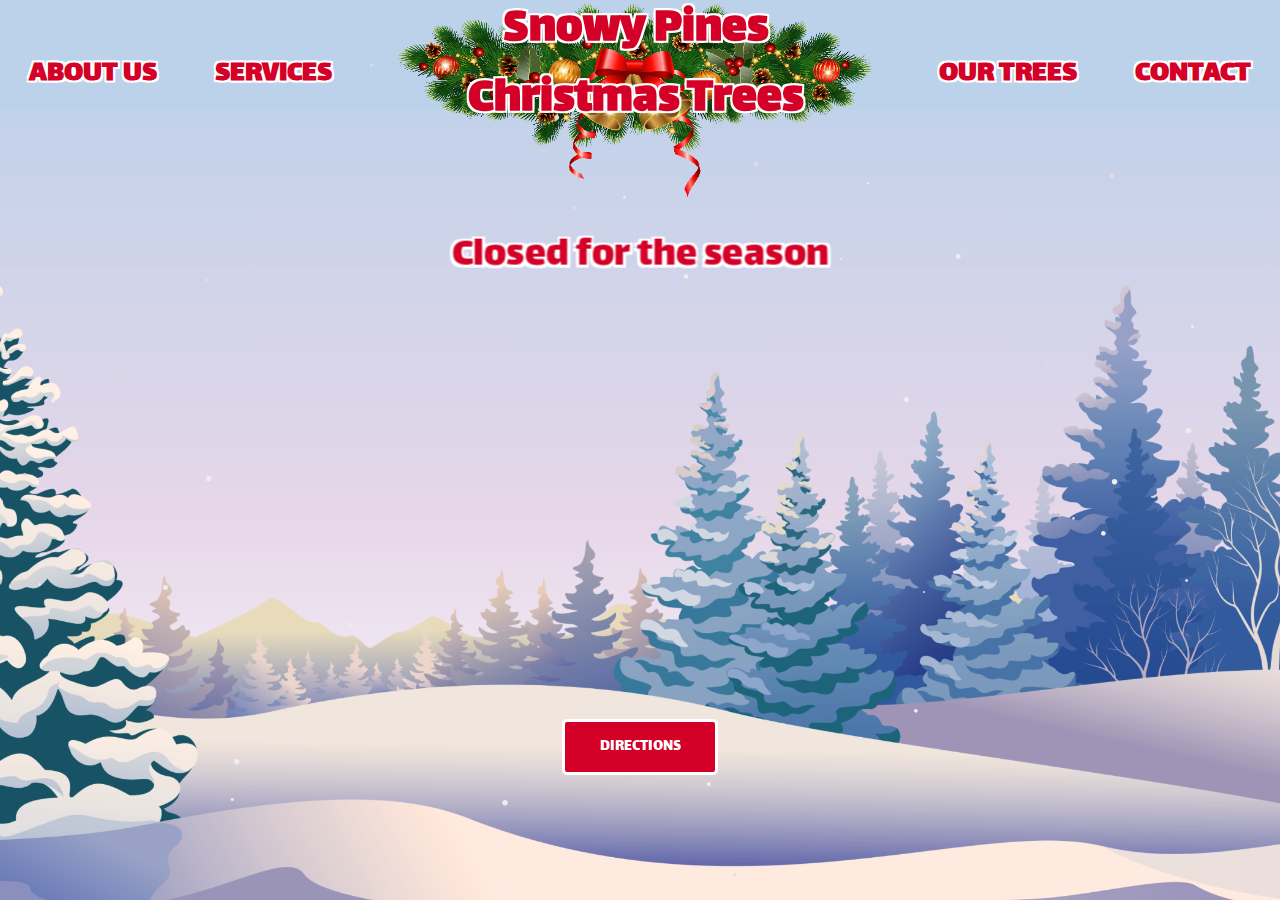
==== commit d086b2f1: "removed quotations and hours of operation" ====
--- a/index.html
+++ b/index.html
@@ -74,7 +74,7 @@
   <div class="wrapper">
 
     <section class="landing" id="wrapper">
-      <p class="slogan">"Closed for the season"</p>
+      <p class="slogan">Closed for the season</p>
       <div class = "landing-wrapper">
         <a href="https://www.google.com/maps/place/Snowy+Pines+Christmas+Trees/@33.7537903,-118.109161,17z/data=!3m1!4b1!4m6!3m5!1s0x80dd2fde0b01b111:0x5b769ed20d5f67c!8m2!3d33.7537859!4d-118.1065861!16s%2Fg%2F11f_yydw5l?entry=ttu" class="direction-link" target="_blank"> <p>DIRECTIONS</p></a>
         <img src="img/background.png" class="landing-background" alt="">
@@ -156,8 +156,8 @@
 
         <div class="hours">
           <h3>Operating Hours</h3>
-          <p>Monday-Sunday</p>
-          <p class="time" id="contact">10:00AM - 9:00PM</p>
+          <p>Closed</p>
+          <p class="time" id="contact"></p>
           <img src="img/santa.png" class="santa" alt="" id="santa">
         </div>
 
@@ -235,7 +235,7 @@
             <div class="footer-card">
               <h4>Hours</h4>
               <p class="footer-days"></p>
-              <p>10:00AM-9:00PM</p>
+              <p>Closed</p>
             </div>
           </div>
           <div class="copyright">
